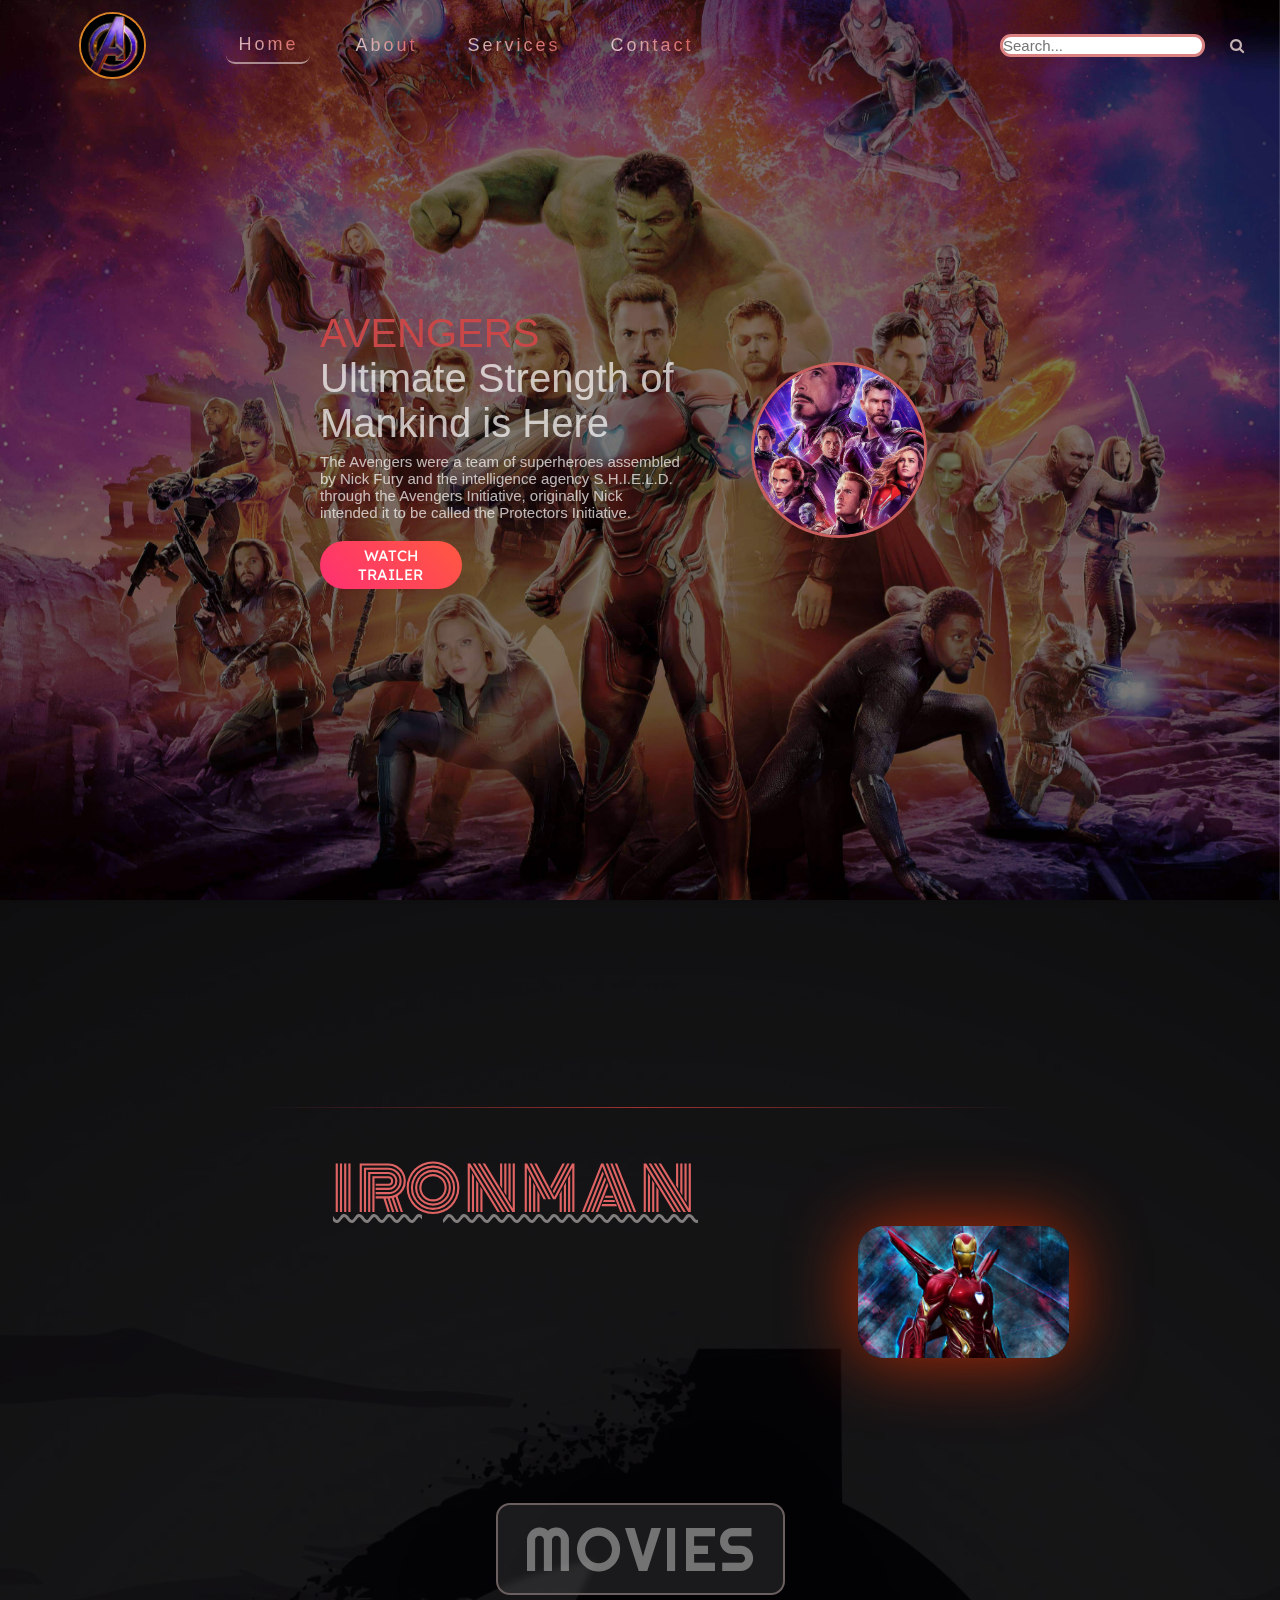
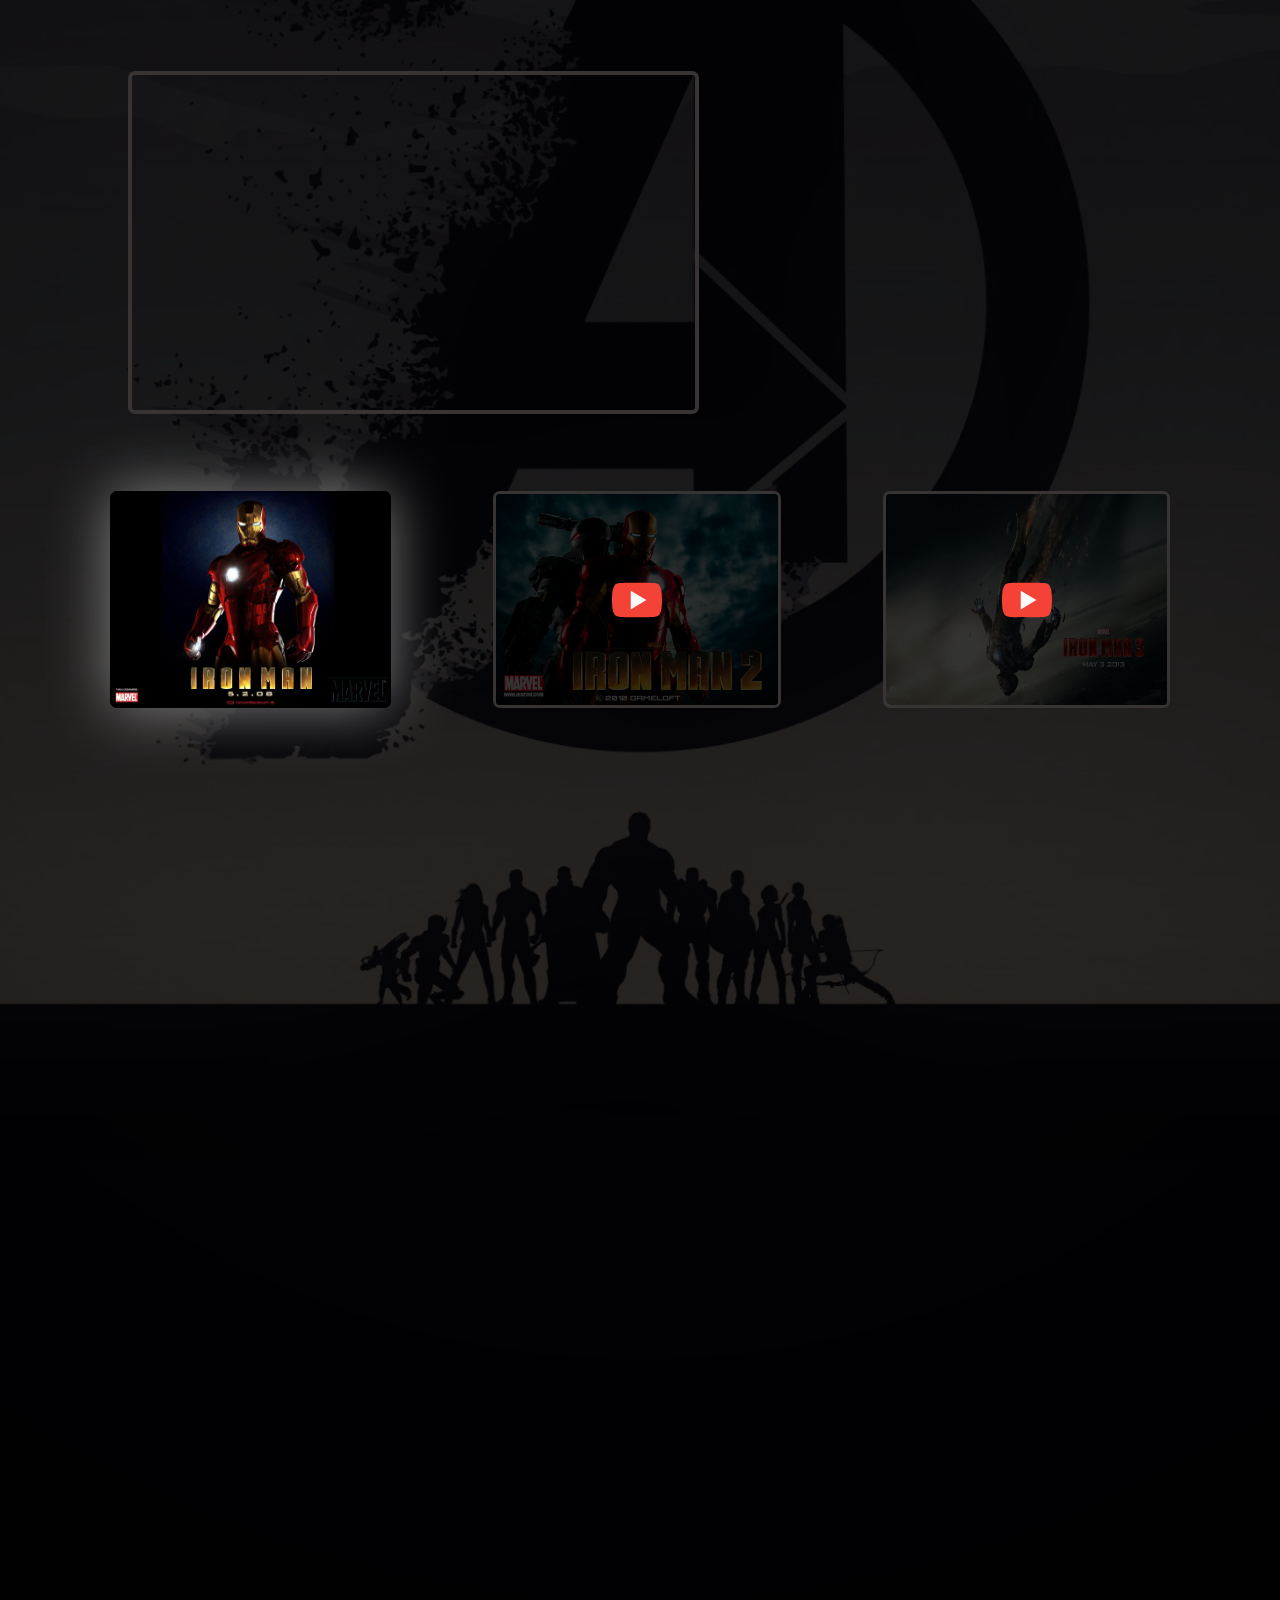
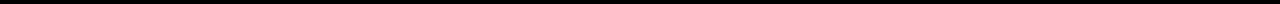
==== index1.html @ b71ec35e "Rename index.html to index1.html" ====
<html lang="en">

<head>
  <title>Avengers</title>
  <link href="https://maxcdn.bootstrapcdn.com/font-awesome/4.2.0/css/font-awesome.min.css" rel="stylesheet">
  <script src="https://ajax.googleapis.com/ajax/libs/jquery/3.6.0/jquery.min.js"></script>
  <link rel="icon" href="img/tlogo-modified.png" type="image/x-icon">
  <link rel="stylesheet" href="css/style.css">
  <link rel="stylesheet" href="css/animation.css">
  <link rel="stylesheet" href="css/youtube_gallery.css">
  <link rel="stylesheet" href="css/responsive.css">
  <link rel="shortcut icon" href="#">


</head>

<body>
    <nav class="navbar nav-blur">
      <ul class="nav-ul">
        <div class="nav-logo"><img src="img/nlogo.jpg" alt="nav-logo"></div>
        <div class="liii">
          <li id="active"><a href="#home">Home</a></li>
          <li><a href="#about">About</a></li>
          <li><a href="#services">Services</a></li>
          <li><a href="#contact">Contact</a></li>
        </div>
      </ul>

      <div class="right-navbar">
        <input type="text" placeholder="Search..." name="search" id="search">
        <button type="submit" class="right-nav-btn btnsml"><i class="fa fa-search"></i></button>
      </div>
    </nav>

  <section class="test">
      <img src="img/avenger-min.jpg" id="main-bg" alt="Avengers">
      <div class="bg-box">
  
        <div class="first-half">
          <p class="big-text"><span class="avengers-text">Avengers</span> Ultimate Strength of Mankind is Here</p>
          <p class="small-text">The Avengers were a team of superheroes assembled by Nick Fury and the intelligence agency
            S.H.I.E.L.D. through the Avengers Initiative, originally Nick intended it to be called the Protectors
            Initiative.</p>
          <div class="fh-btn">
            <button class="fhh-btn" formtarget="_blank"
              onclick="window.location.href='https://www.youtube.com/watch?v=eOrNdBpGMv8';">Watch Trailer</button>
          </div>
        </div>
  
        <div class="second-half">
          <img src="img/main-bg.jpg" alt="Avengers">
          <!-- 304x191.5 -->
        </div>
      </div> 
  </section>

  <div class="data-section">
    <div class="data-title">
      <p class="data-title-text">Avengers</p>
    </div>
    <HR class="hr-title" />
    <div class="ironman">
      <section class="ironman-main">
        <div class="first-data">
          <a class="ibig-text">
            <span></span>
            <span></span>
            <span></span>
            <span></span>
            ironman
          </a>
          <p class="dsmall-text">A wealthy American business magnate, playboy, philanthropist, inventor and ingenious
            scientist, Anthony Edward Stark suffers a severe chest injury during a kidnapping. When his captors attempt
            to force him to build a weapon of mass destruction, he instead creates a mechanized suit of armor to save
            his life and escape captivity. Later, Stark develops his suit, adding weapons and other technological
            devices he designed through his company, Stark Industries. He uses the suit and successive versions to
            protect the world as Iron Man. Although at first concealing his true identity, Stark eventually publicly
            reveals himself to be Iron Man.</p>
        </div>
        <div class="ssection-img">
          <img src="img/ironman.jpg" alt="ironman">
        </div>
      </section>

      <section class="videos">
        <div class="vdiv">
          <div class="video-title">
            <p>Movies</p>
          </div>
        </div>
        <div class="video-main">
          <div class="row">
            <div class="row_1">
              <div class="youtube_video">
                <iframe  id="video_id" src="https://www.youtube.com/embed/KAE5ymVLmZg?rel=0"
                  frameborder="0" style="width: 100%; height: 100%; border-radius: 8px; " allow="accelerometer; autoplay; encrypted-media; gyroscope; picture-in-picture"
                  allowfullscreen></iframe>
              </div>
              <div class="details" id="dtail">
                <p class="p1" id="pp">Movies <br> Released</p>
                <p class="p2">Click to watch trailer's</p>
              </div>
            </div>
          </div>

          <div class="gallery">
            <div class="item active">
              <img src="img/ironman-1.jpg" data-id="KAE5ymVLmZg?rel=0">
              <div class="youtube_icon">
                <img src="img/youtube.svg">
              </div>
            </div>
            <div class="item">
              <img src="img/ironman-2.png" data-id="BoohRoVA9WQ?rel=0">
              <div class="youtube_icon">
                <img src="img/youtube.svg">
              </div>
            </div>
            <div class="item">
              <img src="img/ironman-3.jpg" data-id="Ke1Y3P9D0Bc?rel=0">
              <div class="youtube_icon">
                <img src="img/youtube.svg">
              </div>
            </div>
          </div>
        </div>
      </section>
    </div>

    <!-- <section class="spiderman-main">
      <div class="first-data">
        <a class="ibig-text" href="#">
          <span></span>
          <span></span>
          <span></span>
          <span></span>
          ironman
        </a>
        <p class="dsmall-text">A wealthy American business magnate, playboy, philanthropist, inventor and ingenious
          scientist, Anthony Edward Stark suffers a severe chest injury during a kidnapping. When his captors attempt
          to force him to build a weapon of mass destruction, he instead creates a mechanized suit of armor to save
          his life and escape captivity. Later, Stark develops his suit, adding weapons and other technological
          devices he designed through his company, Stark Industries. He uses the suit and successive versions to
          protect the world as Iron Man. Although at first concealing his true identity, Stark eventually publicly
          reveals himself to be Iron Man.</p>
      </div>
      <div class="ssection-img">
        <img src="img/ironman.jpg" alt="ironman">
      </div>
    </section> -->


  </div>


  <script src="javascript.js"></script>
</body>

</html>
---- css/style.css ----
@import url(https://fonts.googleapis.com/css?family=Open+Sans);
/* @import url('https://fonts.googleapis.com/css2?family=Fira+Sans:wght@200&family=Readex+Pro:wght@200&family=Righteous&family=Russo+One&display=swap'); */
@import url('https://fonts.googleapis.com/css2?family=Fira+Sans:wght@200&family=Monoton&family=Readex+Pro:wght@200&family=Righteous&display=swap');

* {
  margin: 0;
  padding: 0;
  scroll-behavior: smooth;
}

.navbar {
  -webkit-tap-highlight-color: transparent;
  display: flex;
  height: 100%;
  justify-content: center;
  align-items: center;
  cursor: pointer;
}

.nav-ul {
  display: flex;
  width: 911.52px;
  align-items: center;
  top: 0;
  height: 100%;
}

.nav-logo {
  display: flex;
  width: 30%;
  min-width: 30%;
  justify-content: center;
  align-items: center;
}

.nav-logo img {
  height: 63px;
  border: 0.15rem solid #D98324;
  border-radius: 50%;
}

.liii {
  height: 100%;
  display: flex;
  justify-content: center;
  margin-left: -40px;
  list-style: none;
  padding: 50px;
  width: 63%;
}

.liii li {
  padding: 25px;
  margin: auto;
}

.liii a {
  display: flex;
  letter-spacing: 3px;
  /* text-decoration: none; */
  background: -webkit-linear-gradient(45deg, #ffffffc4, rgb(215, 87, 87));
  -webkit-background-clip: text;
  -webkit-text-fill-color: transparent;
  font-size: large;
  font-family: "Segoe UI", Tahoma, Geneva, Verdana, sans-serif;
}

.right-navbar {
  display: flex;
  width: 50%;
  justify-content: end;
  align-items: center;
}

#search {
  font-size: 15px;
  border: 3px solid #da8282;
  border-radius: 11px;
}

.right-nav-btn {
  padding-right: 40px;
  padding-left: 20px;
  width: 30px;
  font-size: 15px;
  margin-right: 10px;
  margin-left: 5px;
  background: none;
  border: none;
  color: #c6b3b3fe;
}

.right-nav-btn:hover {
  color: rgba(255, 255, 255, 0.723);
}


/*----------------------------------------------- section part--------------------------------------------------------- */


/* .main-bg {
  scroll-behavior: smooth;
  user-select: none;
  background: rgba(78, 73, 73, 0.751) url("../img/finallll.jpg");
  background-size: cover;
  background-blend-mode: darken;
  background-position: center;
  background-repeat: no-repeat;
  /* background-position-y: -10px; */
/* overscroll-behavior:auto; */
/* background-attachment: fixed;
  background-repeat: no-repeat;
  max-width: 100vw;
  height: 50vh;
  transition: background-size 15000s linear; */


.test {
  overflow: hidden;
  display: flex;
  -webkit-tap-highlight-color: transparent;
  height: 100vh;
}

#main-bg {
  position: fixed;
  user-select: none;
  z-index: -1;
  top: 0;
  left: 0;
  object-fit: cover;
  width: 100%;
  height: 100vh;
}

.bg-box {
  z-index: 2;
  display: flex;
  align-self: center;
  justify-content: center;
  align-items: center;
  color: rgba(255, 255, 255, 0.7);
  font-family: 'Segoe UI', Tahoma, Geneva, Verdana, sans-serif;
  max-width: 50%;
  /* 759.6 */
  margin: auto;
  height: 90%;
}

.first-half {
  display: flex;
  flex-direction: column;
  width: 60%;
}

.second-half {
  padding-left: 35px;
  opacity: 0;
  margin-bottom: -90%;
  width: 40%;
  display: flex;
  justify-content: center;
  align-items: center;
  transition: all 2s ease-in;
}

.test-img-show {
  opacity: 1;
  margin-bottom: 0;
}

.second-half img {
  width: 70%;
  border: 0.2rem solid rgb(202, 94, 94);
  border-radius: 80%;
}

.avengers-text {
  color: #ca4747;
  text-transform: uppercase;
}

.big-text {
  font-size: 40px;
  text-align: inherit;
  opacity: 0;
  margin-left: -90%;
  transition: all 1s ease-in;
}

.small-text {
  font-size: 15px;
  padding-top: 7px;
  opacity: 0;
  margin-left: -90%;
  transition: all 1s ease-in;
}

.showtest {
  opacity: 1;
  margin-left: 0;
}

.fh-btn {
  /* margin-left: -100vw; */
  opacity: 0;
  transition: all 2s ease-in;
}

.fhh-btn {
  user-select: none;
  margin-top: 20px;
  width: 39%;
  padding: 5px 15px;
  color: rgb(255, 255, 255);
  font-family: 'Readex Pro', sans-serif;
  font-size: 15px;
  border-radius: 30px;
  border: none;
  text-transform: uppercase;
  background: linear-gradient(45deg, #fe3072, #ff5940);
  cursor: pointer;
}

.fhh-btn-show {
  opacity: 1;
  /* margin-left: 0; */
}

.fhh-btn:hover {
  background: linear-gradient(258deg, #fe3072, #ff5940);
}


/* --------------Heros-sections------------------ */
.hr-title {
  border: 0;
  height: 1px;
  background-image: linear-gradient(to right, rgba(0, 0, 0, 0), rgba(208, 60, 60, 0.75), rgba(0, 0, 0, 0));
  margin: auto;
  width: 60%;
}

.data-section {
  overflow: hidden;
  user-select: none;
  background: rgba(0, 0, 0, 0.751) url("../img/databg.jpg");
  background-size: cover;
  background-blend-mode: darken;
  background-position: center;
  height: 144rem;
}

.data-title {
  display: flex;
  justify-content: center;
  align-items: center;
  height: 207px;
}

.ironman-main {
  padding-top: 19px;
  height: 300px;
  display: flex;
  justify-content: space-between;
  width: 70%;
  align-items: center;
  margin: auto;
}

.first-data {
  width: 698px;
  margin-top: 10px;
  height: 100%;
  display: flex;
  flex-direction: column;
  justify-content: center;
}



.ibig-text {
  position: relative;
  cursor: none;
  /* padding: 14px 20px; */
  /* margin-left: 0px; */
  /* text-decoration: none; */
  text-decoration-line: underline;
  text-decoration-style: wavy;
  text-decoration-thickness: 3px;
  text-decoration-color: rgb(131, 126, 126);
  text-transform: uppercase;
  font-size: 60px;
  font-family: 'Monoton', cursive;
  color: rgb(223, 99, 99);
  letter-spacing: 4px;
  overflow: hidden;
  width: 100%;
  transition: 0.2s;
  height: 26%;
  display: flex;
  align-items: center;
  justify-content: center;
  user-select: none;
}

.dsmall-text {
  opacity: 0;
  margin-left: -60%;
  color: #ffffffb8;
  font-family: 'Readex Pro', sans-serif;
  width: 100%;
  margin-top: 26px;
  transition: all 1s ease;
}

.dsmall-text-show{
  opacity: 1;
  margin-left: 0;
}

.ssection-img {
  margin-top: 30px;
  display: flex;
  justify-content: center;
  align-items: center;
  width: 30%;
  height: 100%;
}

.videos {
  height: 670px;
}

.videos .vdiv {
  display: flex;
  justify-content: center;
  align-items: center;
  height: 244px;
}

.video-title {
  display: flex;
  justify-content: center;
  align-items: center;
  height: 100%;
}

.video-title p {
  font-family: 'Righteous', cursive;
  text-transform: uppercase;
  letter-spacing: 2.5px;
  color: #ffffff63;
  width: fit-content;
  font-size: 60px;
  padding-bottom: 6px;
  padding-top: 6px;
  padding-left: 25px;
  padding-right: 25px;
  border-radius: 14px;
  border: 2px solid #6b5f5f;
}

@supports (-webkit-backdrop-filter: none) or (backdrop-filter: none) {
  .video-title p {
    -webkit-backdrop-filter: blur(10px);
    backdrop-filter: blur(3.1px);
    background-color: rgb(154 154 154 / 16%);
  }

  .warning {
    display: none;
  }

  /* .spiderman-main {
    height: 300px;
    display: flex;
    justify-content: space-between;
    flex-direction: row-reverse;
    max-width: 70%;
    align-items: center;
    margin: auto;

  } */


  .spiderman-main .dsmall-text {}
---- css/animation.css ----
/* -----------------navbar--------------------- */
#active {
    border-bottom: 2px solid rgba(214, 196, 196, 0.67);
    border-radius: 9px;
    padding-top: 6px;
    margin-right: 20px;
    padding-bottom: 7px;
    padding-inline: 12px;
}

#active:hover {
    border-top: none;
    border-left: none;
    border-right: none;
    font-size:medium;
    /* margin-right: 0px;
    margin-left: -8px;
    margin-bottom: 16.5px;
    border: 3px solid rgb(214, 196, 196);
    border-radius: 50px;
    padding-top: 8px;
    padding-bottom: 7px;
    padding-inline: 30px; */
}

/* .top #active:hover{
    margin-bottom: 30px;
} */

.liii li:hover {
    border: 3px solid rgb(214, 196, 196);
    border-radius: 50px;
    padding-top: 8px;
    padding-bottom: 7px;
    padding-inline: 30px;
}

.liii li:hover a {
    font-size: larger;
    background: -webkit-linear-gradient(204deg, #ffffffc4, rgb(215, 87, 87));
    -webkit-background-clip: text;
    -webkit-text-fill-color: transparent;
}

.nav-blur {
    -webkit-backface-visibility: hidden;
    -webkit-transform-style: preserve-3d;
    -webkit-tap-highlight-color: transparent;
    height: 75px;
    width: 100%;
    user-select: none;
    position: fixed;
    /* top: 0; */
    padding: 8px 0;
    background: none;
    z-index: 3;
    transition: all 0.3s ease;
}

.nav-blur.top {
    -webkit-transform-style: preserve-3d;
    background: rgba(0, 0, 0, 0.69) url("../img/navbar-final.jpg");
/*     background-color: #393535; */
    background-size: cover;
    background-blend-mode: darken;
    background-repeat: no-repeat;
    background-position: 100% 30%;
    padding: 0px 0;
    
    transition: all 0.3s ease;
}

/* @supports (-webkit-backdrop-filter: none) or (backdrop-filter: none) {
    .nav-bg.top {
        -webkit-backdrop-filter: blur(10px);
        backdrop-filter: blur(3.1px);
        background-color: rgb(49 46 46 / 13%);
        transition: all 0.3s ease;
    }

    .warning {
        display: none;
    }
} */

/* -------------------------section ironman--------------------------- */



.data-title-text {
    opacity: 0;
    margin-bottom: -136px;
    transition: all 1s ease-in;
    font-size: 90px;
    background: -webkit-linear-gradient(rgb(255, 255, 255), rgb(107, 105, 105));
    -webkit-background-clip: text;
    -webkit-text-fill-color: transparent;
    text-transform: uppercase;
}

.data-title-text-show {
    opacity: 1;
    margin-bottom: 0;
}

.data-title-text:hover {
    background: linear-gradient(45deg, rgb(255, 255, 255), rgb(107, 105, 105));
    -webkit-background-clip: text;
    -webkit-text-fill-color: transparent;
}


.ibig-text:hover {
    transition-delay: 1s;
    text-decoration: none;
    letter-spacing: 8px;
    /* padding-left: 20px;
    padding-right: 20px;
    margin-left: 0px; */
    border-radius: 8px;
    background: rgb(211, 62, 62);
    color: rgb(172, 180, 165);
    box-shadow: 0 0 10px rgb(211, 62, 62), 0 0 40px rgb(211, 62, 62), 0 0 80px rgb(211, 62, 62);

}

.ibig-text span {
    position: absolute;
}

.ibig-text span:nth-child(1) {
    top: 0;
    left: -100%;
    width: 100%;
    height: 2px;
    background: linear-gradient(90deg, transparent, rgb(211, 62, 62));
}

.ibig-text:hover span:nth-child(1) {
    left: 100%;
    transition: 0.8s;
}

.ibig-text span:nth-child(3) {
    bottom: 0;
    right: -100%;
    width: 100%;
    height: 2px;
    background: linear-gradient(270deg, transparent, rgb(211, 62, 62));
}

.ibig-text:hover span:nth-child(3) {
    right: 100%;
    transition: 0.8s;
    transition-delay: 0.5s;
}

.ibig-text span:nth-child(2) {
    top: -100%;
    right: 0;
    width: 2px;
    height: 100%;
    background: linear-gradient(180deg, transparent, rgb(211, 62, 62));
}

.ibig-text:hover span:nth-child(2) {
    top: 100%;
    transition: 0.8s;
    transition-delay: 0.25s;
}

.ibig-text span:nth-child(4) {
    bottom: -100%;
    left: 0;
    width: 2px;
    height: 100%;
    background: linear-gradient(360deg, transparent, rgb(211, 62, 62));
}

.ibig-text:hover span:nth-child(4) {
    bottom: 100%;
    transition: 0.8s;
    transition-delay: 0.75s;
}

.ssection-img img {
    width:  84.634%; /*270px;*/
    box-shadow: 0px 0px 70px 0.5px #f13500b8;
    border-radius: 26px;
}

.ssection-img:hover img {
    width: 300px;
    box-shadow: 0px 0px 110px 1px #f13400fe;
    transition: all .4s ease-in-out;
}
---- css/youtube_gallery.css ----
@import url('https://fonts.googleapis.com/css2?family=Fira+Sans:wght@200&family=Monoton&family=Readex+Pro:wght@200&family=Righteous&family=Sarpanch:wght@500&display=swap');



.video-main {
    justify-content: center;
    height: 100%;
}

.video-main .row {
    margin: auto;
    display: flex;
    justify-content: space-between;
    width: 80%;
    /* 1178px  80%*/
    height: 50%;
}

.video-main .row .row_1 {
    width: 100%;
    justify-content: space-between;
    display: flex;
}

.video-main .row .youtube_video {
    width: 55%;
    height: 100%;
    border-radius: 7px;
    border: 0.3rem solid #393434;
}

.video-main .row .details {
    display: flex;
    flex-direction: column;
    padding-top: 36px;
    text-align: center;
    color: white;
    width: 40%;
    height: 80%;
    row-gap: 21px;
}

.video-main .row .details .p1 {
    text-transform: uppercase;
    margin-right: -80%;
    opacity: 0;
    transition: all 1s ease;
    font-size: 80px;
    font-family: 'Gill Sans', 'Gill Sans MT', Calibri, 'Trebuchet MS', sans-serif;
    background: -webkit-linear-gradient(240deg, #000000, #e8c6c6);
    -webkit-background-clip: text;
    -webkit-text-fill-color: transparent;
}

.video-main .row .details .p2 {
    margin-right: -80%;
    opacity: 0;
    transition: all 2s ease;
    text-decoration-line: underline;
    text-decoration-style: dashed;
    text-decoration-thickness: 2px;
    text-decoration-color: rgb(136, 133, 132);
    font-size: 22px;
    color: rgba(255, 255, 255, 0.427);
}

.video-main-row-detail-p{
    opacity: 1  !important; 
    margin-right: 0 !important;
}



.gallery {
    padding-top: 85px;
    display: flex;
    justify-content: center;
    column-gap: 102px;
}

.gallery .item {
    user-select: none;
    width: 22%;
    position: relative;
    display: flex;
    justify-content: center;
    border-radius: 7px;
    border: 0.2rem solid #393434;
    transition: all .25s ease-in-out;
}

.gallery .item img {
    width: 100%;
    display: block;
    border-radius: 4px;
}

.gallery .item .youtube_icon {
    -webkit-tap-highlight-color: transparent;
    user-select: none;
    width: 100%;
    height: 100%;
    border-radius: 4px;
    display: flex;
    background-color: rgba(0, 0, 0, 0.8);
    position: absolute;
    top: 0;
    left: 0;
    -webkit-box-pack: center;
    -ms-flex-pack: center;
    justify-content: center;
    -webkit-box-align: center;
    -ms-flex-align: center;
    align-items: center;
    cursor: pointer;
    /* -webkit-transition: all .3s ease-in-out; */
    transition: all .25s ease-in-out;
}

.gallery .item .youtube_icon img {
    user-select: none;
    width: 50px;
    border: none;
    transition: all .1s ease-in-out;
}

.gallery .item .youtube_icon:hover {
    background-color: rgba(0, 0, 0, 0);
}

.gallery .active{
    /* border: 8px solid red; */
    border: none;
    box-shadow: 0px 0px 60px 1px gray;
}

.gallery .active img{
    border-radius: 7px;
}

.gallery .active .youtube_icon { 
    border: none;
    border-radius: 7px;
    background-color: rgba(255, 255, 255, 0);
    /* -webkit-box-shadow: 5px 5px 10px; */
}

.gallery .active .youtube_icon img {
    transition-delay: 0.2s;
    opacity: 0;
}

/* .gallery .item .youtube_icon  */
---- css/responsive.css ----
@media only screen and (max-width: 1140px) {

    #dtail p.p1 {
        font-size: 65px;
    }

    .nav-blur {
        height:8%;
        padding: 30px 0;
    }

    .nav-blur.top {
        height:7%;
        padding: 20px 0;
    }

}

@media only screen and (max-width: 825px) {

    .test {
        height: calc(var(--vh, 1vh)*100);
    }

    #main-bg {
        height: calc(var(--vh, 1vh)*100);
    }
}

@media only screen and (max-width: 985px) {
    .bg-box{
        flex-direction: column-reverse;
        row-gap: 135px;
    }

    .first-half{
        row-gap: 20px;
       width: 136%; 
    }

    .big-test{
        font-size: 67px;
    }

    .small-text{
        font-size: 21px;
    }

    .fhh-btn{
        height: 100%;
        font-size: 20px;
    }

    .second-half img {
        width: 168%;
    }

    .second-half{
        margin-bottom: 0;
        margin-right: -100vw;
    }

    .test-img-show{
        margin-right: 0;
    }

}

@media only screen and (max-width: 1100px) {

    .ironman-main {
        padding-top: 85px;
        height: fit-content;
        flex-direction: column-reverse;
        row-gap: 52px;
        /* 1545 */
    }

    .first-data {
        row-gap: 30px;
    }

    .dsmall-text {
        font-size: 18px;
        text-align: center;
        margin-top: 0;
    }

    .ssection-img {
        margin-top: 0;
        width: 54%;
    }

    .ssection-img:hover img {
        width: 400px;
        box-shadow: 0px 0px 170px 1px #f13400fe;
    }
}
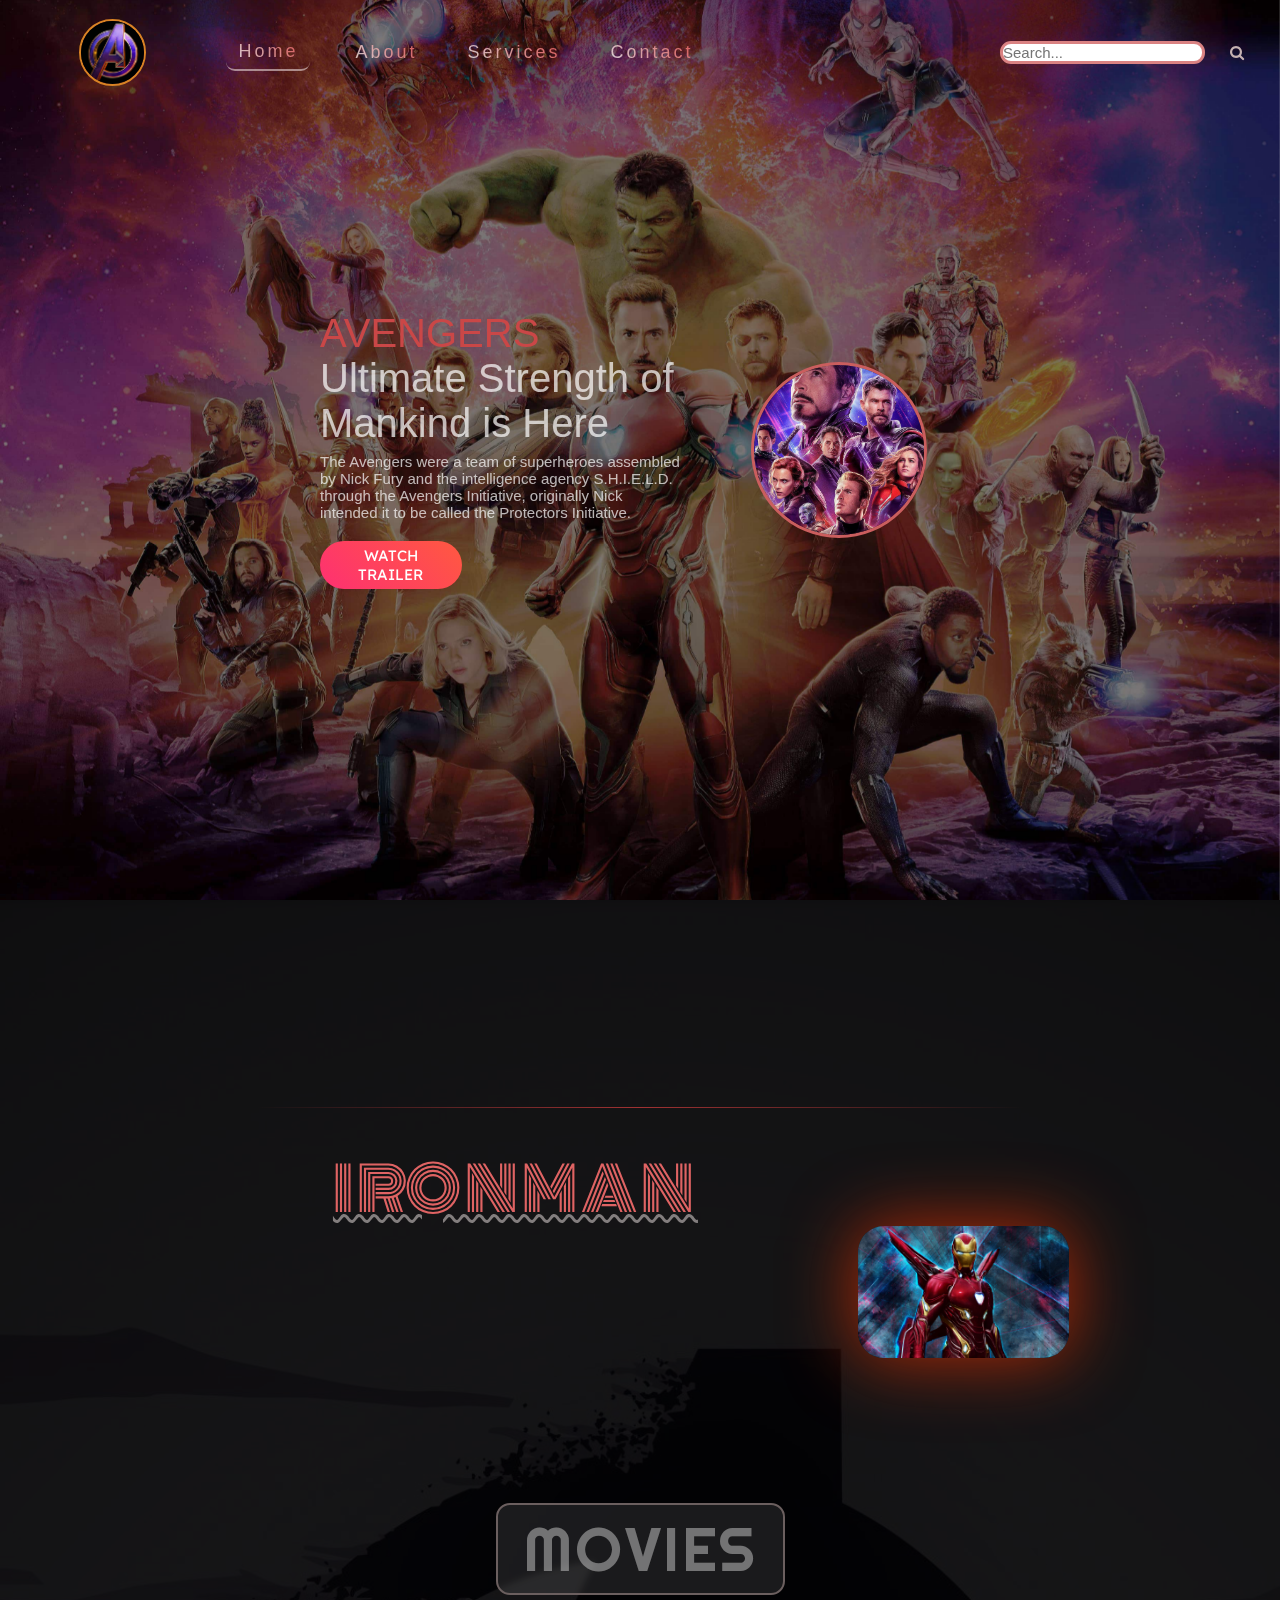
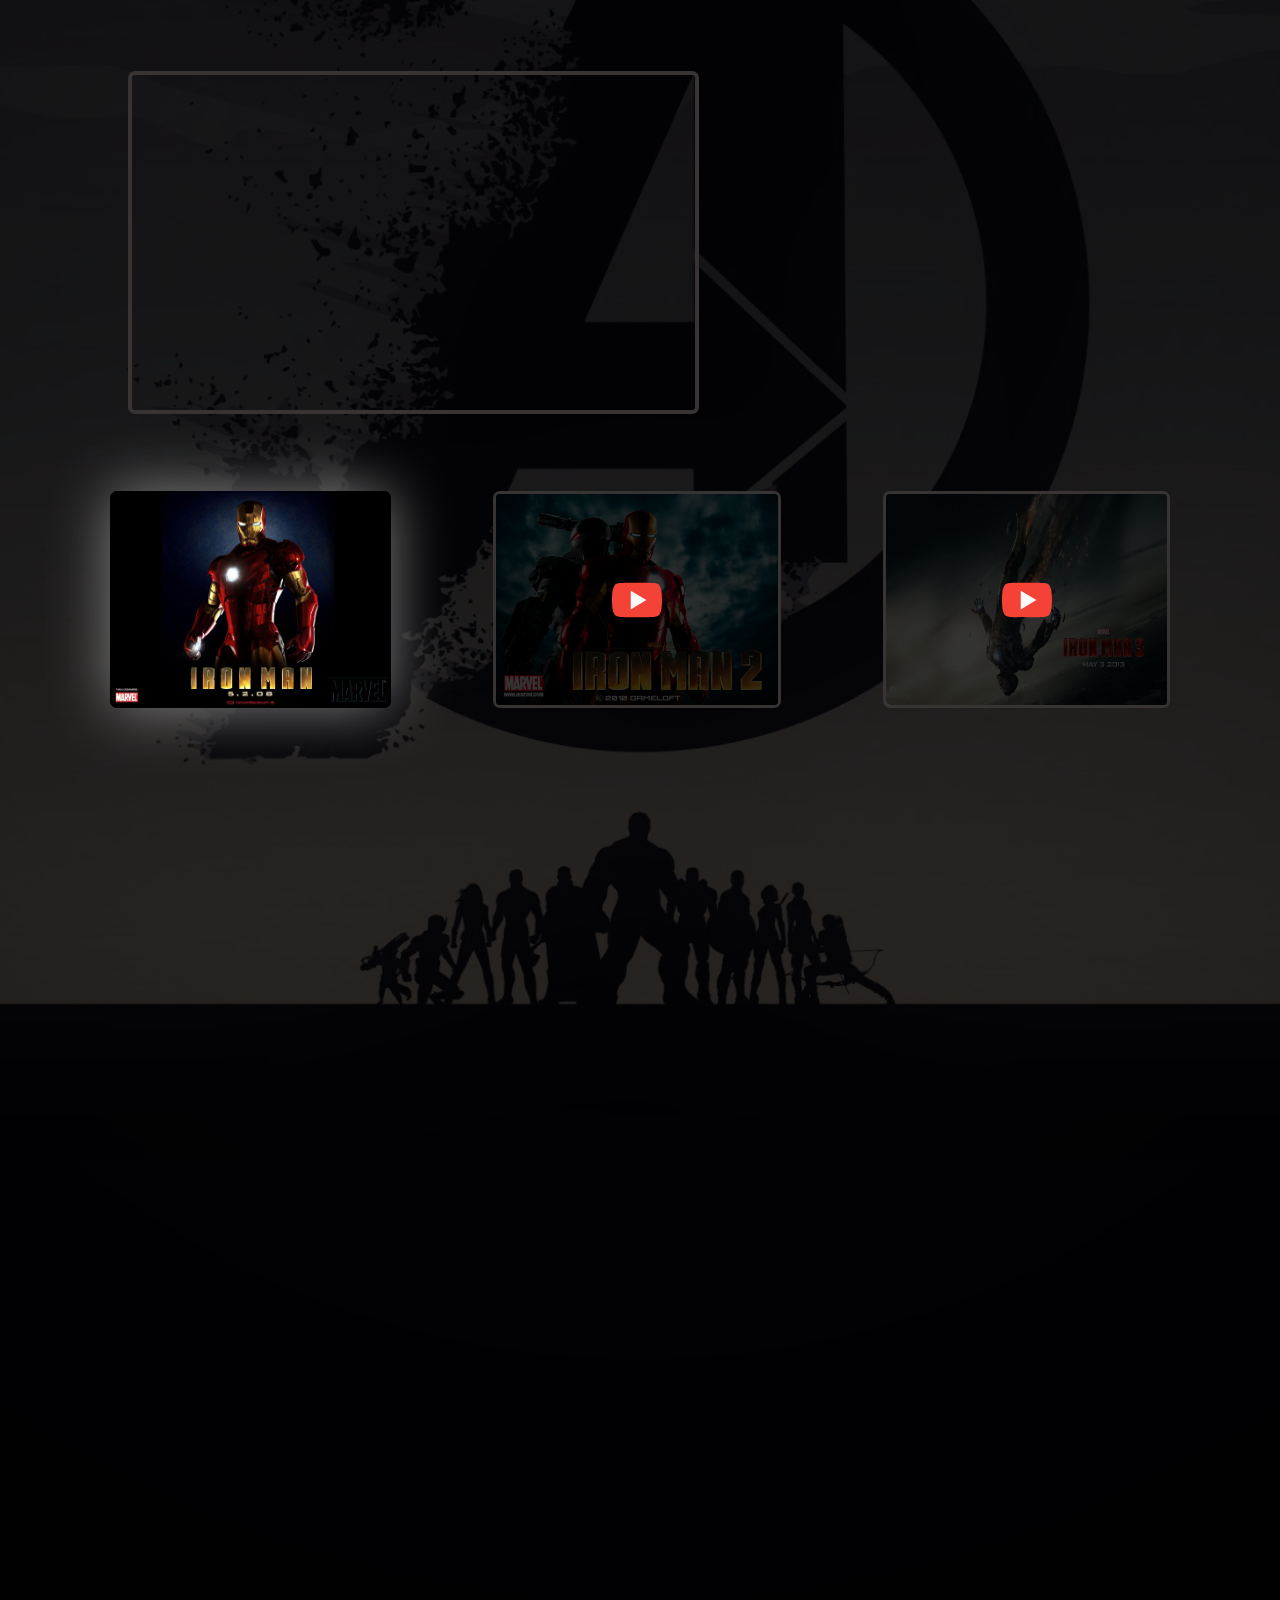
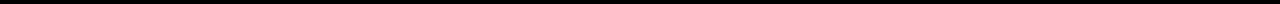
==== commit af06cc36: "Rename index.html to index1.html" ====
--- a/index1.html
+++ b/index1.html
@@ -1,6 +1,7 @@
 <html lang="en">
 
 <head>
+
   <title>Avengers</title>
   <link href="https://maxcdn.bootstrapcdn.com/font-awesome/4.2.0/css/font-awesome.min.css" rel="stylesheet">
   <script src="https://ajax.googleapis.com/ajax/libs/jquery/3.6.0/jquery.min.js"></script>
@@ -15,43 +16,43 @@
 </head>
 
 <body>
-    <nav class="navbar nav-blur">
-      <ul class="nav-ul">
-        <div class="nav-logo"><img src="img/nlogo.jpg" alt="nav-logo"></div>
-        <div class="liii">
-          <li id="active"><a href="#home">Home</a></li>
-          <li><a href="#about">About</a></li>
-          <li><a href="#services">Services</a></li>
-          <li><a href="#contact">Contact</a></li>
-        </div>
-      </ul>
+  <nav class="navbar nav-blur">
+    <ul class="nav-ul">
+      <div class="nav-logo"><img src="img/nlogo.jpg" alt="nav-logo"></div>
+      <div class="liii">
+        <li id="active"><a href="#home">Home</a></li>
+        <li><a href="#about">About</a></li>
+        <li><a href="#services">Services</a></li>
+        <li><a href="#contact">Contact</a></li>
+      </div>
+    </ul>
 
-      <div class="right-navbar">
-        <input type="text" placeholder="Search..." name="search" id="search">
-        <button type="submit" class="right-nav-btn btnsml"><i class="fa fa-search"></i></button>
-      </div>
-    </nav>
+    <div class="right-navbar">
+      <input type="text" placeholder="Search..." name="search" id="search">
+      <button type="submit" class="right-nav-btn btnsml"><i class="fa fa-search"></i></button>
+    </div>
+  </nav>
 
   <section class="test">
-      <img src="img/avenger-min.jpg" id="main-bg" alt="Avengers">
-      <div class="bg-box">
-  
-        <div class="first-half">
-          <p class="big-text"><span class="avengers-text">Avengers</span> Ultimate Strength of Mankind is Here</p>
-          <p class="small-text">The Avengers were a team of superheroes assembled by Nick Fury and the intelligence agency
-            S.H.I.E.L.D. through the Avengers Initiative, originally Nick intended it to be called the Protectors
-            Initiative.</p>
-          <div class="fh-btn">
-            <button class="fhh-btn" formtarget="_blank"
-              onclick="window.location.href='https://www.youtube.com/watch?v=eOrNdBpGMv8';">Watch Trailer</button>
-          </div>
+    <img src="img/avenger-min.jpg" id="main-bg" alt="Avengers">
+    <div class="bg-box">
+
+      <div class="first-half">
+        <p class="big-text"><span class="avengers-text">Avengers</span> Ultimate Strength of Mankind is Here</p>
+        <p class="small-text">The Avengers were a team of superheroes assembled by Nick Fury and the intelligence agency
+          S.H.I.E.L.D. through the Avengers Initiative, originally Nick intended it to be called the Protectors
+          Initiative.</p>
+        <div class="fh-btn">
+          <button class="fhh-btn" formtarget="_blank"
+            onclick="window.location.href='https://www.youtube.com/watch?v=eOrNdBpGMv8';">Watch Trailer</button>
         </div>
-  
-        <div class="second-half">
-          <img src="img/main-bg.jpg" alt="Avengers">
-          <!-- 304x191.5 -->
-        </div>
-      </div> 
+      </div>
+
+      <div class="second-half">
+        <img src="img/main-bg.jpg" alt="Avengers">
+        <!-- 304x191.5 -->
+      </div>
+    </div>
   </section>
 
   <div class="data-section">
@@ -92,8 +93,9 @@
           <div class="row">
             <div class="row_1">
               <div class="youtube_video">
-                <iframe  id="video_id" src="https://www.youtube.com/embed/KAE5ymVLmZg?rel=0"
-                  frameborder="0" style="width: 100%; height: 100%; border-radius: 8px; " allow="accelerometer; autoplay; encrypted-media; gyroscope; picture-in-picture"
+                <iframe id="video_id" src="https://www.youtube.com/embed/KAE5ymVLmZg?rel=0" frameborder="0"
+                  style="width: 100%; height: 100%; border-radius: 8px; "
+                  allow="accelerometer; autoplay; encrypted-media; gyroscope; picture-in-picture"
                   allowfullscreen></iframe>
               </div>
               <div class="details" id="dtail">
--- a/css/animation.css
+++ b/css/animation.css
@@ -51,23 +51,27 @@
     user-select: none;
     position: fixed;
     /* top: 0; */
-    padding: 8px 0;
+    padding: 15px 0;
     background: none;
     z-index: 3;
-    transition: all 0.3s ease;
+    transition: all 0.3s ease-out;
 }
 
 .nav-blur.top {
-    -webkit-transform-style: preserve-3d;
-    background: rgba(0, 0, 0, 0.69) url("../img/navbar-final.jpg");
-/*     background-color: #393535; */
-    background-size: cover;
-    background-blend-mode: darken;
-    background-repeat: no-repeat;
-    background-position: 100% 30%;
-    padding: 0px 0;
+    /* -webkit-transform-style: preserve-3d; */
+    /* background:url("../img/navbar-final.jpg"); */
+    /* background-color: #393535; */
+    /* background-size: cover; */
+    /* background-blend-mode: darken; */
+    backdrop-filter: blur(5px);
+    /* background-color: rgb(49 46 46 / 13%); */
+/*     background-color: rgb(0 0 0 / 9%); */
+    background-color: #342e2e;
+    /* background-repeat: no-repeat;
+    background-position: 100% 30%; */
+    padding: 7px 0;
+    transition: all 0.3s ease-in;
     
-    transition: all 0.3s ease;
 }
 
 /* @supports (-webkit-backdrop-filter: none) or (backdrop-filter: none) {
--- a/css/responsive.css
+++ b/css/responsive.css
@@ -5,13 +5,11 @@
     }
 
     .nav-blur {
-        height:8%;
         padding: 30px 0;
     }
 
     .nav-blur.top {
-        height:7%;
-        padding: 20px 0;
+        padding: 15px 0;
     }
 
 }
@@ -95,4 +93,4 @@
         width: 400px;
         box-shadow: 0px 0px 170px 1px #f13400fe;
     }
-}
+}